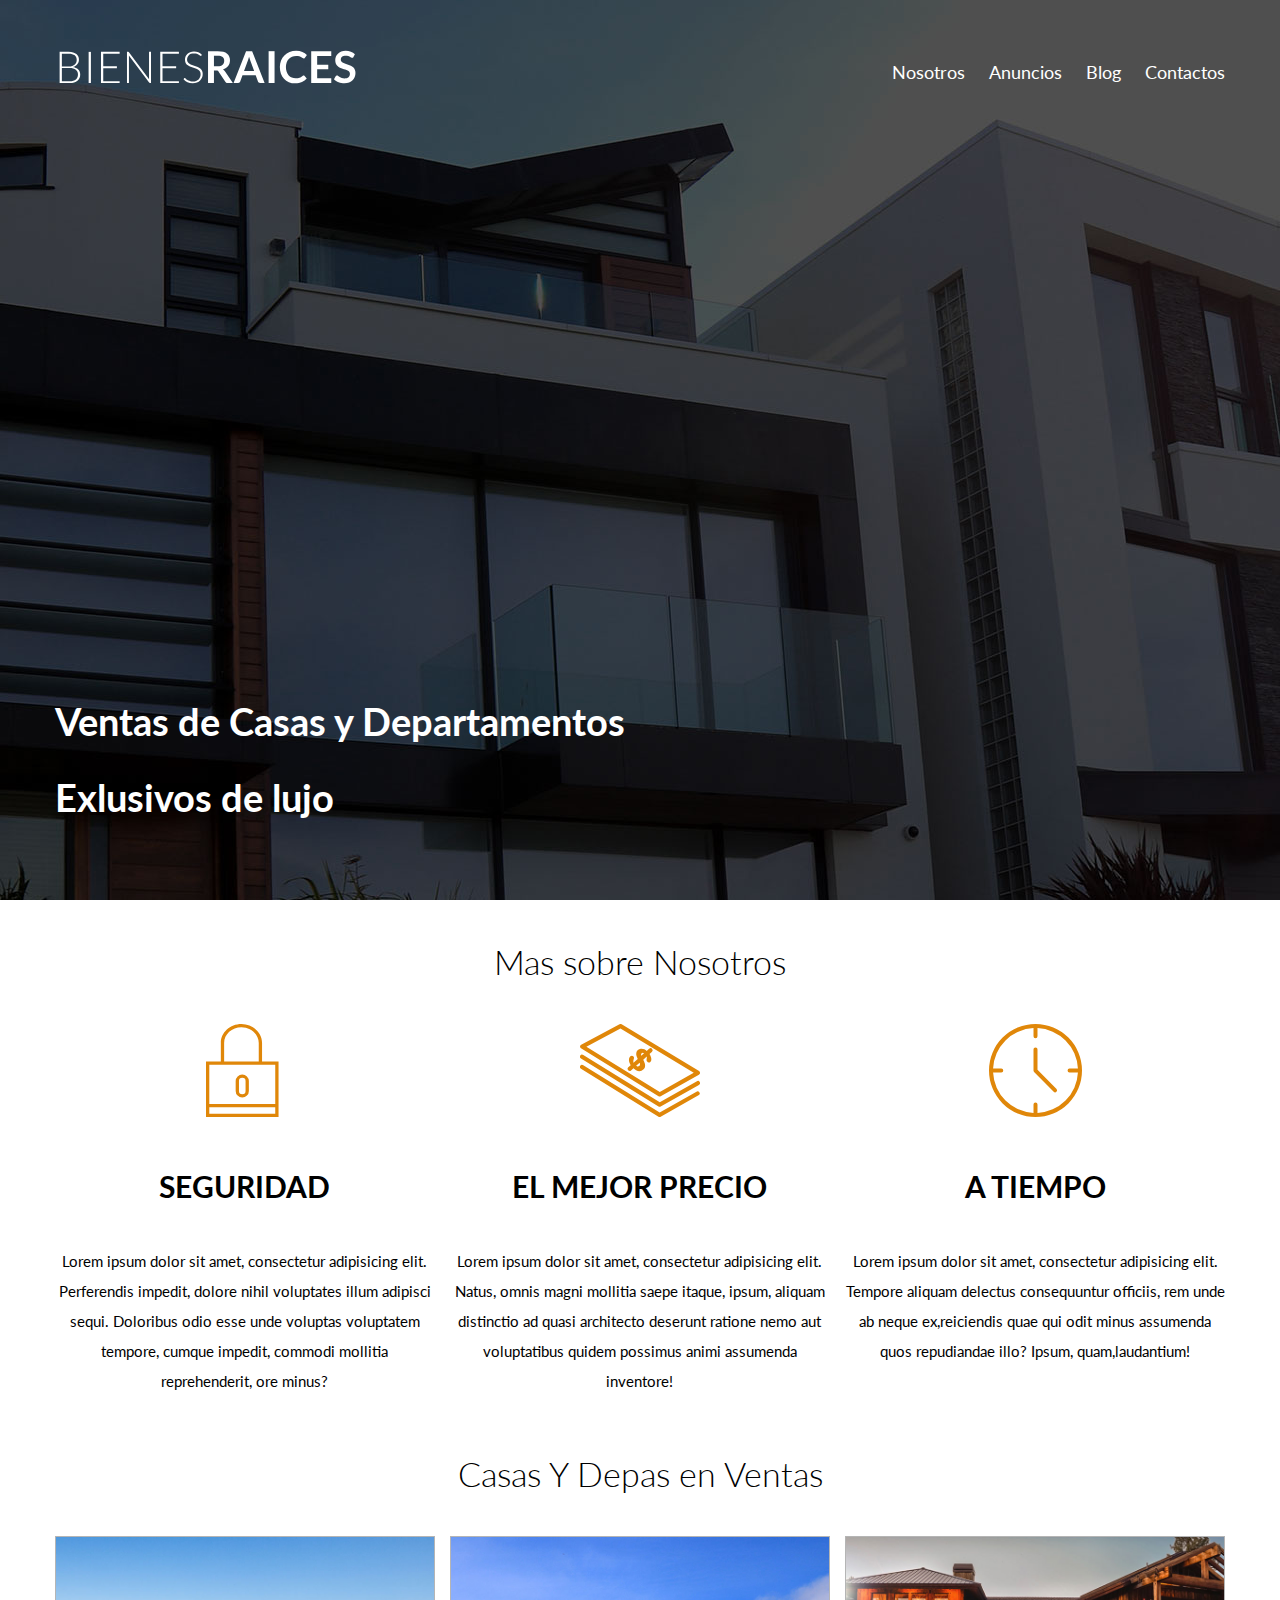
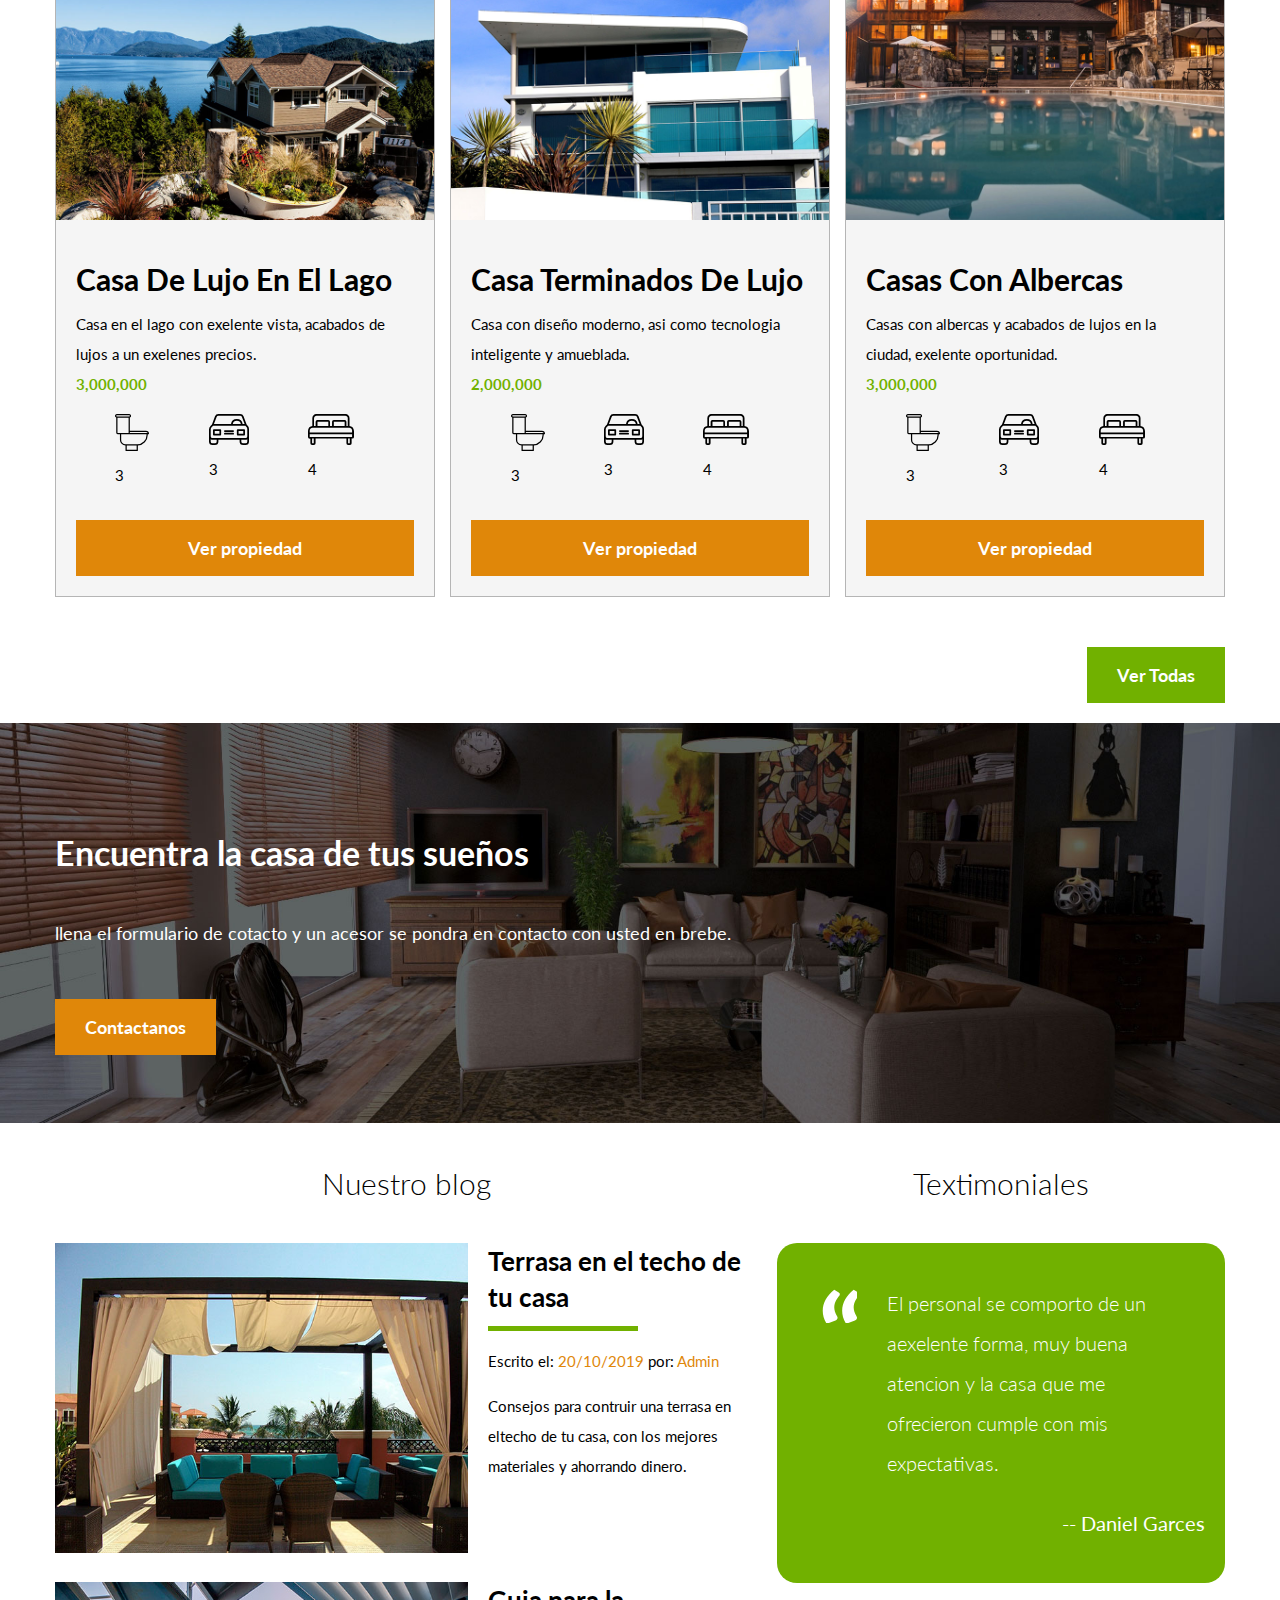
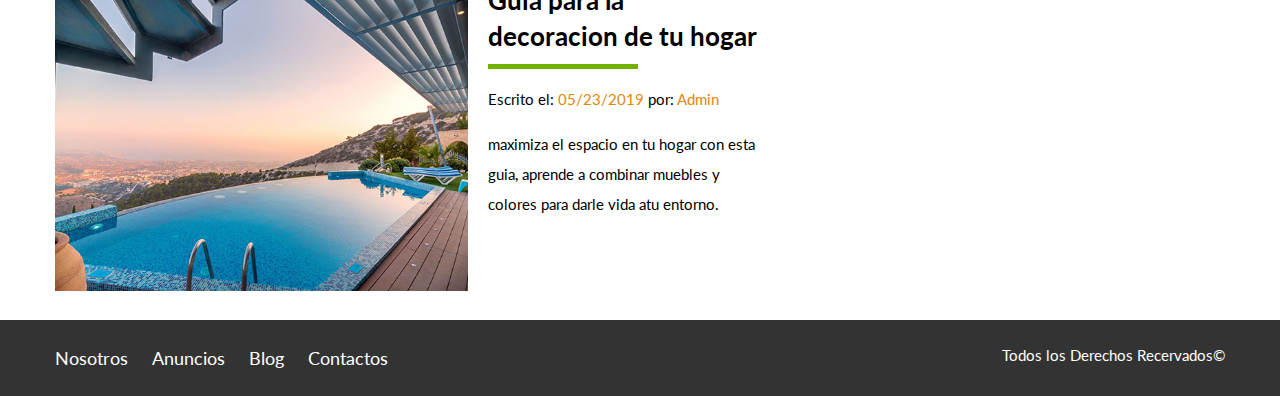
==== index.html @ 5ddce75e "vl.1.0" ====
<!DOCTYPE html>
<html lang="en">
<head>
    <meta charset="UTF-8">
    <title>Bienes Raices</title>
    <link href="https://fonts.googleapis.com/css2?family=Lato:wght@300;400;700;900&display=swap" rel="stylesheet">
    <link rel="stylesheet" href="CSS/normalize.css">
    <link rel="stylesheet" href="CSS/styles.css">
</head>

<body> 
  
    <header class="site-header inicio">  
        <div class="contenedor contenido-header">  
            <div class="barra">         
                <a href="index.html">     
                    <img src="img/logo.svg" alt="Logo Tipo De     Bienes Raices">
                </a>  
                
                <nav class="navegacion">      
                    <a href="nosotros.html">Nosotros</a>
                    <a href="anuncios.html">Anuncios</a>
                    <a href="blog.html">Blog</a>
                    <a href="contacto.html">Contactos</a>
                </nav>
            </div>
          
            <h1>Ventas de Casas y Departamentos Exlusivos de lujo</h1>
         
        </div> 
    </header>
    
    <section class="contenedor">    
                <h2 class="encabezado-nosotros">Mas sobre Nosotros</h2>
                
        <div class="iconos-nosotros">   
            <div class="icono">
                <img src="img/icono1.svg" alt="Iconon De     Seguridad">       
                <h3>Seguridad</h3>    
                <p>Lorem ipsum dolor sit amet, consectetur adipisicing elit. Perferendis impedit, dolore nihil voluptates illum adipisci     sequi. Doloribus odio esse unde voluptas voluptatem tempore, cumque impedit, commodi mollitia reprehenderit, <lab></lab>ore     minus?</p>
            </div>
    
            <div class="icono">
                <img src="img/icono2.svg" alt="Icono Mejor     Precio">        
                <h3>El Mejor Precio</h3>    
                <p>Lorem ipsum dolor sit amet, consectetur adipisicing elit. Natus, omnis magni mollitia saepe itaque, ipsum, aliquam     distinctio ad quasi architecto deserunt ratione nemo aut voluptatibus quidem possimus animi assumenda inventore!</p>
            </div>
                    
            <div class="icono">
                <img src="img/icono3.svg" alt="Icono A     Tiempo">        
                <h3>A tiempo</h3>       
                <p>Lorem ipsum dolor sit amet, consectetur adipisicing elit. Tempore aliquam delectus consequuntur officiis, rem unde ab     neque ex,reiciendis quae qui odit minus assumenda quos repudiandae illo? Ipsum, quam,laudantium!</p>
            </div>        
        </div> 
    </section>
    
    <main class="seccion contenedor">
           
                <h2 class="fw-300 centrar-texto">Casas Y Depas en Ventas</h2>
        <div class="contenedor-anuncios">
            <div class="anuncio">
                <img src="img/anuncio1.jpg" alt="anuncio Casa En El Lago">
                <div class="contenido-anuncio"> 
                    <h3>Casa De Lujo En El Lago</h3>   
                    <p>Casa en el lago con exelente vista, acabados de lujos a un exelenes precios.</p>
                    <p class="precio">3,000,000</p>
                    
                    <ul class="iconos-caracteristica">
                        <li>
                            <img src="img/icono_wc.svg" alt="">
                            <p>3</p>
                        </li>
                        <li>
                            <img src="img/icono_estacionamiento.svg" alt="">
                            <p>3</p>
                        </li>
                        <li>
                            <img src="img/icono_dormitorio.svg" alt="">
                            <p>4</p>
                        </li>  
                    </ul>
                    
                    <a href="anuncio.html" class="boton boton-amarillo d-block">Ver propiedad</a>
                </div>
            </div>
        
            <div class="anuncio">
                <img src="img/anuncio2.jpg" alt="anuncio Casa De Lujo"> 
                <div class="contenido-anuncio">    
                    <h3>Casa Terminados De Lujo</h3>
                    <p>Casa con diseño moderno, asi como tecnologia inteligente y amueblada.</p>  
                    <p class="precio">2,000,000</p>
                    
                    <ul class="iconos-caracteristica ">
                        <li>
                            <img src="img/icono_wc.svg" alt="">
                            <p>3</p>
                        </li>
                        <li>
                            <img src="img/icono_estacionamiento.svg" alt="">
                            <p>3</p>
                        </li>
                        <li>
                            <img src="img/icono_dormitorio.svg" alt="">
                            <p>4</p>
                        </li>  
                    </ul>
                    
                    <a href="anuncio.html" class="boton boton-amarillo d-block">Ver propiedad</a>
                </div>
            </div>
    
            <div class="anuncio">
                <img src="img/anuncio3.jpg" alt="anuncio Casa Con Alberca"> 
                <div class="contenido-anuncio">
                    <h3>Casas Con Albercas</h3>  
                    <p>Casas con albercas y acabados de lujos en la ciudad, exelente oportunidad.</p>      
                    <p class="precio">3,000,000</p>
                    
                   <ul class="iconos-caracteristica">
                        <li>
                            <img src="img/icono_wc.svg" alt="">
                            <p>3</p>
                        </li>
                        <li>
                            <img src="img/icono_estacionamiento.svg" alt="">
                            <p>3</p>
                        </li>
                        <li>
                            <img src="img/icono_dormitorio.svg" alt="">
                            <p>4</p>
                        </li>  
                    </ul>
                    
                    <a href="anuncio.html" class="boton boton-amarillo d-block">Ver propiedad</a>
                </div>
            </div>
        </div>
            <div class="ver-todas">
               <a href="anuncios.html" class="boton boton-verde">Ver Todas</a>
            </div>
    </main>
    
    
    <section class="imagen-contacto">
        <div class="contenedor contenido-contacto">
            <h2>Encuentra la casa de tus sueños</h2>
            <p>llena el formulario de cotacto y un acesor se pondra en contacto con usted en brebe.</p>
            <a href="contactos.html " class="boton boton-amarillo">Contactanos</a>
        </div>
    </section>
    
    <div class="seccion-inferior contenedor seccion">
       
        <section class="blog">                 
                <h3 class="centrar-texto fw-300">Nuestro blog</h3>    
                
            <article class="entrada-blog">
               
                <div class="imagen">
                    <img src="img/blog1.jpg" alt="Entrada De Blog">
                </div>
                
                <div class="texto-entrada">
                   <a href="entrada.html">
                        <h4>Terrasa en el techo de tu casa</h4>   
                        <p>Escrito el: <span>20/10/2019</span> por: <span>Admin</span> </p>
                        <p>Consejos para contruir una terrasa en eltecho de tu casa, con los mejores materiales y ahorrando dinero.</p>
                    </a>
                </div>
                
            </article>
    
            <article class="entrada-blog">
               
                <div class="imagen">
                    <img src="img/blog2.jpg" alt="Entrada De Blog">
                </div>
                
                <div class="texto-entrada">
                   <a href="entrada.html">
                        <h4>Guia para la decoracion de tu hogar </h4>    
                        <p>Escrito el: <span>05/23/2019</span>  por: <span>Admin</span> </p>
                        <p>maximiza el espacio en tu hogar con esta guia, aprende a combinar muebles y colores para darle vida atu entorno.</p>
                    </a>
                </div>
                
            </article>
    
        </section>
    
        <section class="testimoniales">
                <h3 class="centrar-texto fw-300">Textimoniales</h3>  
            <div class="textimonial">  
                <blockquote>
                    El personal se comporto de un aexelente forma, muy buena atencion y la casa que me ofrecieron cumple con mis          expectativas.
                </blockquote>
                <p>-- Daniel Garces</p>   
            </div>
        </section>
        
    </div>
    
    <footer class="site-footer seccion">    
       <div class="contenedor contenedor-footer">        
            <nav class="navegacion">        
                <a href="nosotros.html">Nosotros</a>
                <a href="anuncios.html">Anuncios</a>
                <a href="blog.html">Blog</a>
                <a href="contacto.html">Contactos</a>
            </nav> 
                <p class="copyright">Todos los Derechos Recervados&copy;</p>
        </div>       
    </footer>
    
    
    
</body>
</html>
---- CSS/styles.css ----
html{
    box-sizing: border-box;
    font-size: 62.5%;/* Reset para REMS 62.5% = 10px de 16px*/
}
*, *:before, *:after {
    box-sizing: inherit;
}
body{
    font-family: 'Lato', sans-serif;
    font-size: 1.5rem;
    line-height: 2;
}

/** Globales **/

.contenedor{
    max-width: 117rem;/* =1200 px*/
    margin: 0 auto 0 auto;
}
img{
    max-width: 100%;
}
h1{
    font-size: 3.8rem;
}
h2{
    font-size: 3.4rem;
}
h3{
    font-size: 3rem;
}
h4{
    font-size: 2.6rem;
}


/* Utilidades */
.section{
    margin-top: 2rem;
    margin-bottom: 2rem;
}

.fw-300{
    font-weight: 300;  
}
.centrar-texto{
    text-align: center;
}

.d-block{
    display: block!important;
}
.contenido-centrado{
    max-width: 90rem;
}
/*botones*/
.boton:hover{
    cursor: pointer; 
}
.boton{
    color: #ffffff;font-weight: 700;
    font-weight: 700;
    text-decoration: none;
    font-size: 1.8rem;
    padding: 1rem 3rem;
    margin-top: 3rem;
    display: inline-block;
    text-align: center;
    border: none;
}
.boton-amarillo{
    background-color: #E08709;
}
.boton-verde{
    background-color: #71B100;
}
/* header */
.site-header{
    background-color: #333333;
    padding: 1rem 0 2rem 0;
}
.site-header.inicio{
    background-image: url(../img/header.jpg);
    background-position: center center;
    background-size: auto;
    height: 100vh;
    min-height: 60rem; 
    
}
.contenido-header{
    height: 100%;
    display: flex;
    flex-direction: column;
    justify-content: space-between
}
.contenido-header h1{
    color: #ffff;
    padding-bottom: 2rem;
    max-width: 60rem;
    /*esta propiedad permite el interlineado*/
    line-height: 2
}
.barra{
    display: flex;
    justify-content:space-between;/* esta propiedad se utiliza para alinear el NV horizontal mente*/
    padding-top:3rem;
    align-items:center;
    
}

/*la propiedad permite alinear uno debajo del otro 
---- align-items: flex-end  ------
la propiedad permite alinear arriba del  otro
---- align-items: flex-stard  ------
*/
/*Navegacion*/

.navegacion a{
    color: white;
    text-decoration: none;
    font-size: 1.8rem;/* = 18px*/
    margin-right: 2rem;
    
}
/*se utiliza pa ra eliminar el valor ala ultima propiedad(seudo selectores)*/
.navegacion a:last-of-type{
    margin: 0;
}
.navegacion a:hover{
    color: #71B100;
}

/* Iconos Nosotros*/

.iconos-nosotros{
    display: flex;
    justify-content: space-between;
}
.icono{
    flex-basis: calc(33.3% - 1rem);
    text-align: center;
}

.icono h3{
    text-transform: uppercase;
}
/* Encabezado nosotros*/

.encabezado-nosotros{
    font-weight: 300;
    text-align: center;
}

/* Anuncios */

.contenedor-anuncios{
    flex-wrap: wrap;
    display: flex;
    justify-content: space-between;
}
.anuncio{
    flex-grow: 0;
    flex-shrink: 0;
    flex-basis: calc(33.3% - 1rem);
    flex: 0 0 calc(33.3% - 1rem);
    border: 1px solid #b5b5b5;
    background: #f5f5f5;
    margin-bottom: 2rem;
}
.contenido-anuncio{
    padding: 2rem;
}
.contenido-anuncio h3, .contenido-anuncio p{
    margin: 0;
}
.precio{
    color: #71b100;
    font-weight: 700;
}
.iconos-caracteristica{
    list-style: none;
    padding: 0;
    display: flex;
    justify-content: space-evenly;
    max-width: 50rem;
    flex:1;/*para que no se comprima y cresca siendo limitado por max width*/
}
.iconos-caracteristica li{
    /*flex: 1;*/
}
.iconos-caracteristica li img{
    margin-right: 2rem;
}
.ver-todas{
    display: flex;
    justify-content: flex-end;
}
/* Contacto home*/
.imagen-contacto{
    margin-top: 2rem;
    background-image: url(../img/encuentra.jpg);
    background-position: center;
    background-size: cover;
    height: 40rem;
    display: flex;
    align-items: center;
}
.contenido-contacto{
    flex: 1;
    color: #ffffff;
}
.contenido-contacto p{
    font-size: 1.8rem;
    
}
/* Seccion inferior */
 
.seccion-inferior{
    display: flex;
    justify-content: space-between;
    
}
.seccion-inferior .blog{
    flex-basis: 60%;
}
.seccion-inferior .testimoniales{
    flex-basis: calc(40% - 2rem);
}.entrada-blog{
    display: flex;
    justify-content: space-between;
    margin-bottom: 2rem;
}
/*seleciona ultimo elemento*/
.entrada-blog:last-of-type{
    margin-bottom: 0;
}
.entrada-blog .img{
    flex-basis: 40%;
}
.entrada-blog .texto-entrada{
    flex-basis: calc(60% - 3rem);
}
.texto-entrada h4{
    margin: 0;
    line-height: 1.4;
}
.texto-entrada{
    margin-left: 2rem;
}
.texto-entrada a{
    color: black;
    text-decoration: none;
}
/*pseudoelementos ! linea verde ! fires ford*/
.texto-entrada h4::after{
    content: '';
    display: block;
    width: 15rem;
    height: .5rem;
    background-color: #71B100;
    margin-top: 1rem;
}

.texto-entrada span{
    color: #E08709;
    font-weight: 400;
}
/* textimoniales*/
.textimonial{
    background-color: #71B100;
    font-size: 2rem;
    padding: 2rem;
    color: #ffffff;
    border-radius: 2rem;
}
.textimonial p{
    text-align: right;  
}
.textimonial blockquote::before{
    content: '';
    background-image: url(../img/comilla.svg);
    width: 4rem;
    height: 4rem;
    position: absolute;
    left: -2rem;
    
}
.textimonial blockquote {
    position: relative;
    padding-left: 5rem;
    font-weight: 300;
}
/* footer*/
.site-footer{
    background-color: #333333;
    margin: 0;
    margin-top: 2rem;
}
.contenedor-footer{
    padding: 2rem 0;
    display: flex;
    justify-content: space-between;
}
.copyright{
    margin: 0;
    color: #ffffff;
}

/********** *********** Interna *********** *****************/

/*Nosotros*/
.contenido-nosotros{
    display: grid;
    grid-template-columns: repeat(2, 50%);
    grid-column-gap: 2rem;
}
.texto-nosotros blockquote{
    font-weight: 900;
    font-size: 2rem;
    margin: 0;
    padding: 3rem 0;
}

/*Anuncios*/
.resumen-propiedad{
    display: flex;
    justify-content: space-around;
}

/**** Contacto ****/

from p{
    font-size: .6rem;
    color: #4f4f4f;
    margin: 2rem 0 0 0 ;
}
legend{
    font-size: 2.4rem;
    color: #333333;
}
label{
    font-weight: 700;
    text-transform: uppercase;
    display: block;
}
input:not([type="submit"]),textarea, select{
    padding: 0.5rem;
    display: block;
    width: 100%;
    background-color: #e1e1e1;
    margin-bottom: 2rem;
    border: none;
    border-radius: 1rem;
}
input[type="radio"]{
    width: auto;
    margin: 0;
}
select{
    -webkit-appearance:none;
    appearance:none
}

.forma-contacto{
    max-width: 30rem;
    display: flex;
    justify-content: space-between;
    align-items: center;
}
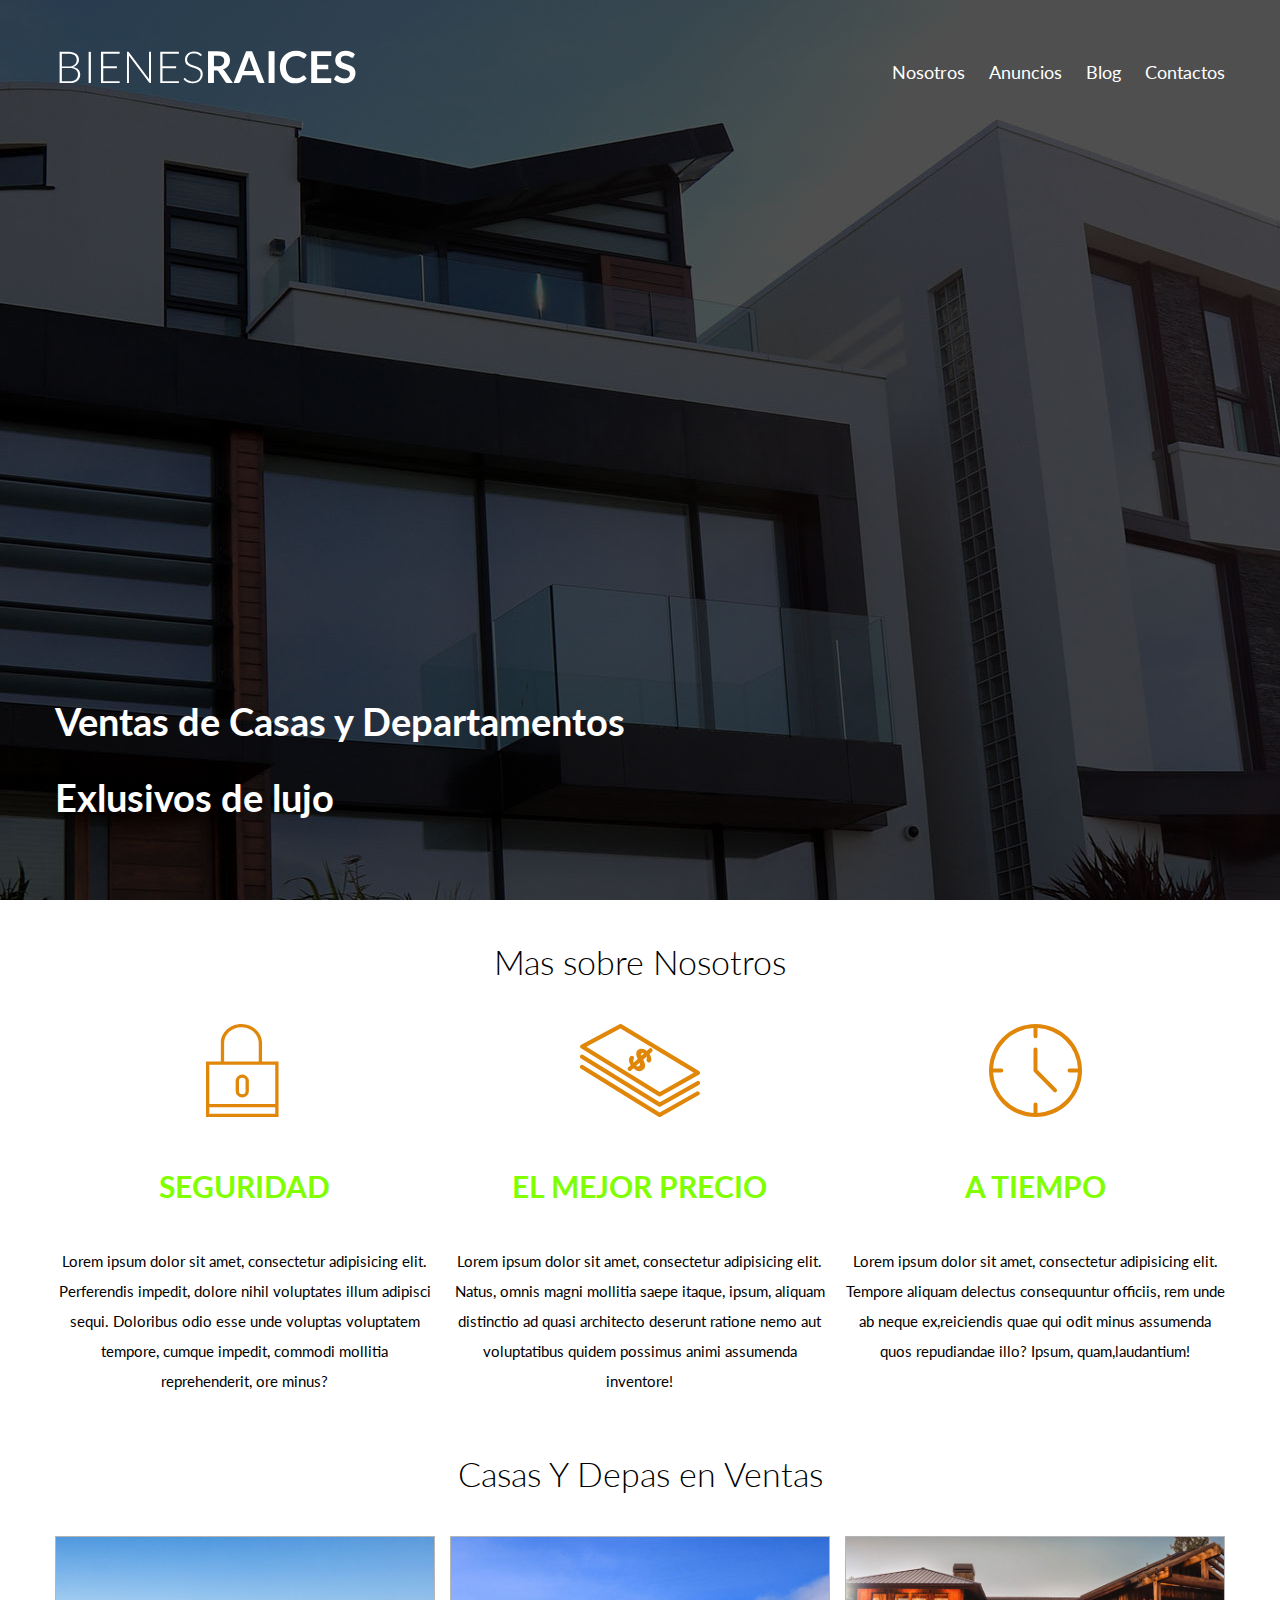
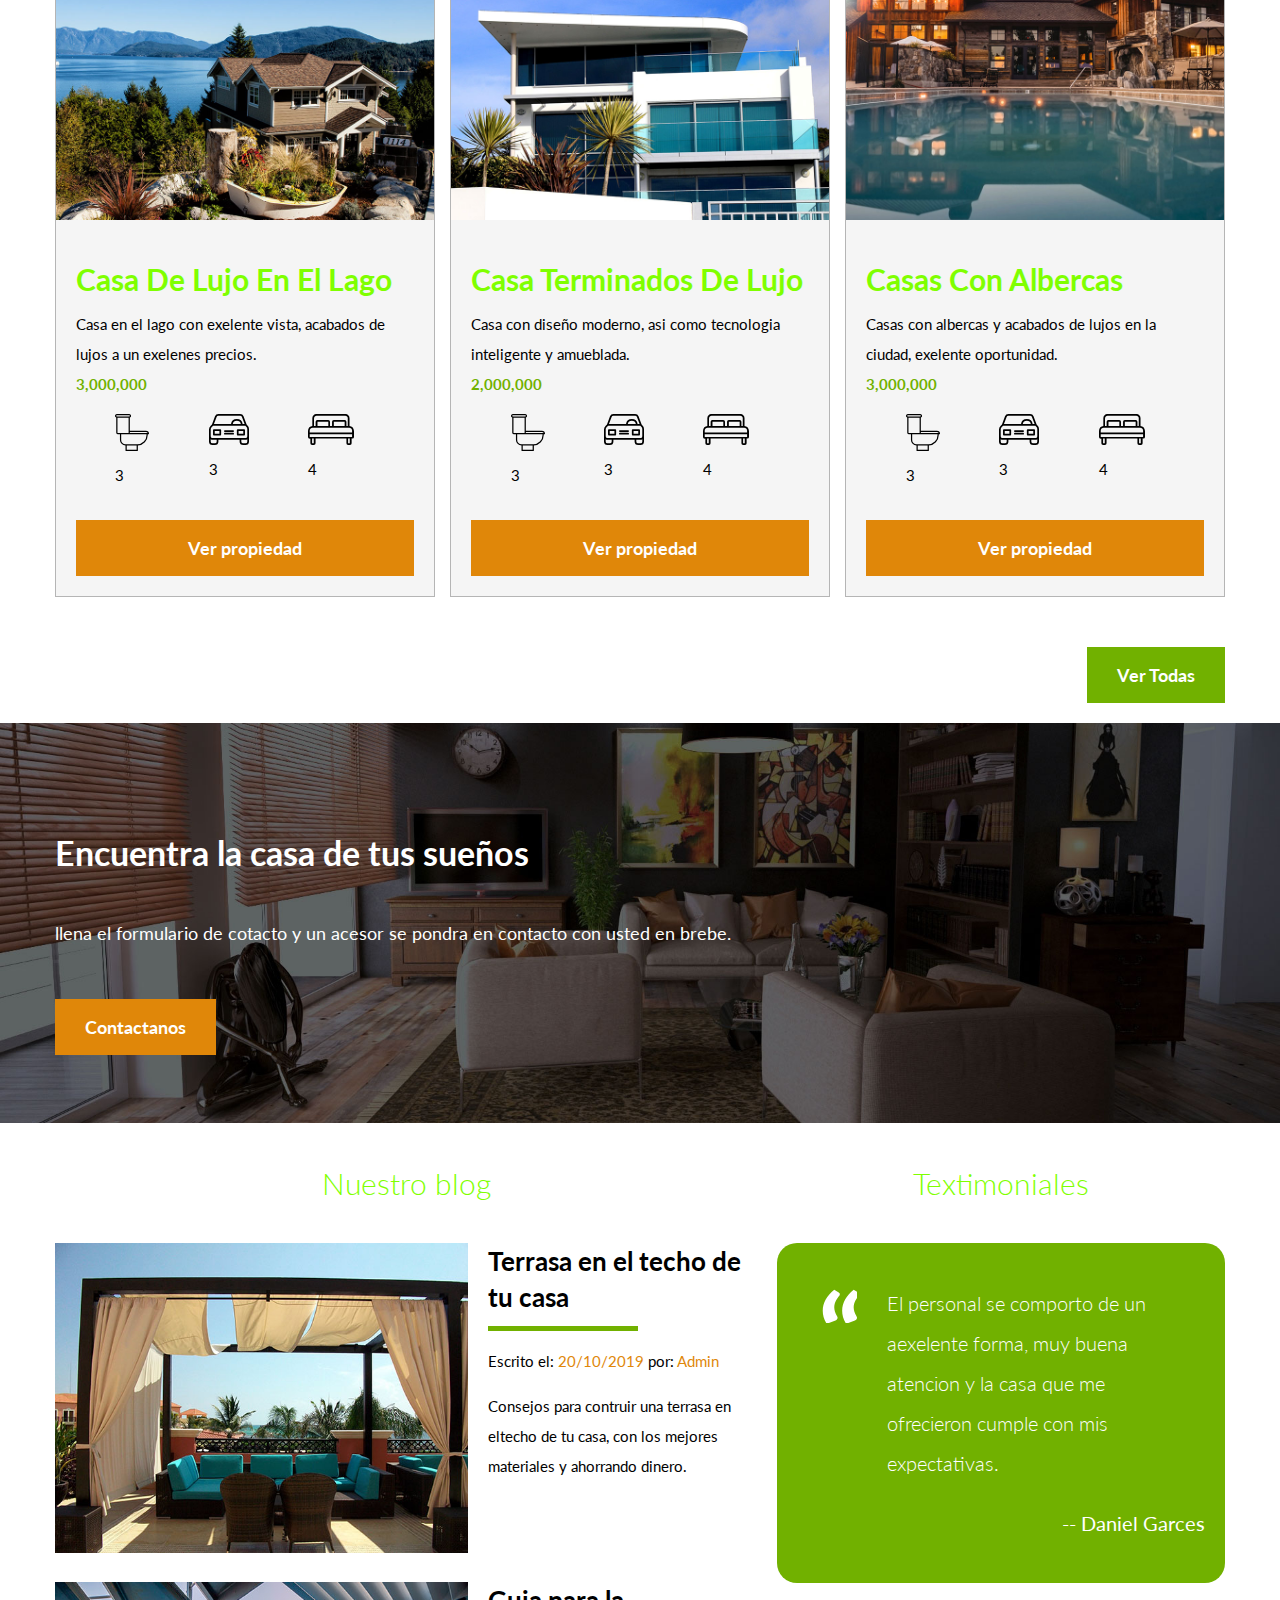
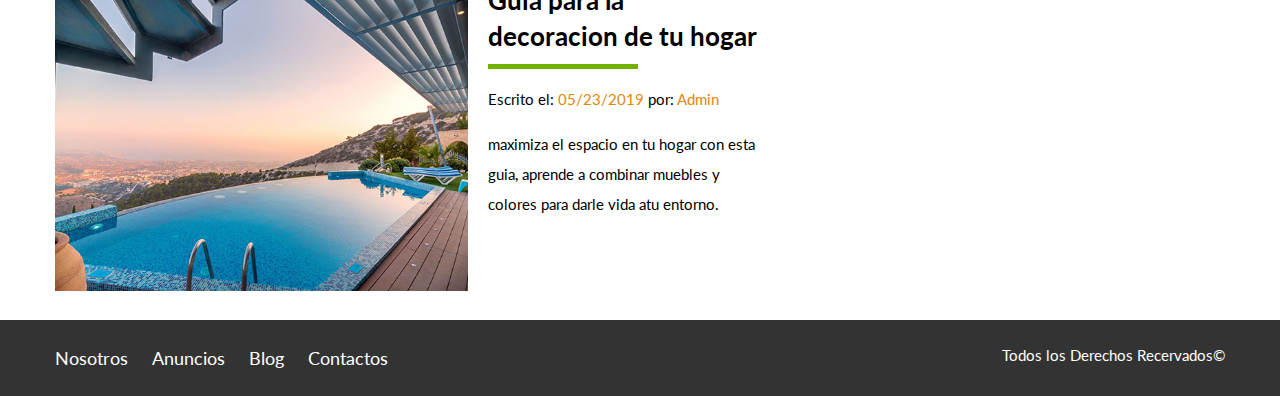
==== commit 95cdcc00: "Update index.html" ====
--- a/index.html
+++ b/index.html
@@ -146,7 +146,7 @@
         <div class="contenedor contenido-contacto">
             <h2>Encuentra la casa de tus sueños</h2>
             <p>llena el formulario de cotacto y un acesor se pondra en contacto con usted en brebe.</p>
-            <a href="contactos.html " class="boton boton-amarillo">Contactanos</a>
+            <a href="contacto.html " class="boton boton-amarillo">Contactanos</a>
         </div>
     </section>
     
--- a/CSS/styles.css
+++ b/CSS/styles.css
@@ -30,6 +30,7 @@
 }
 h3{
     font-size: 3rem;
+    color:chartreuse;
 }
 h4{
     font-size: 2.6rem;
